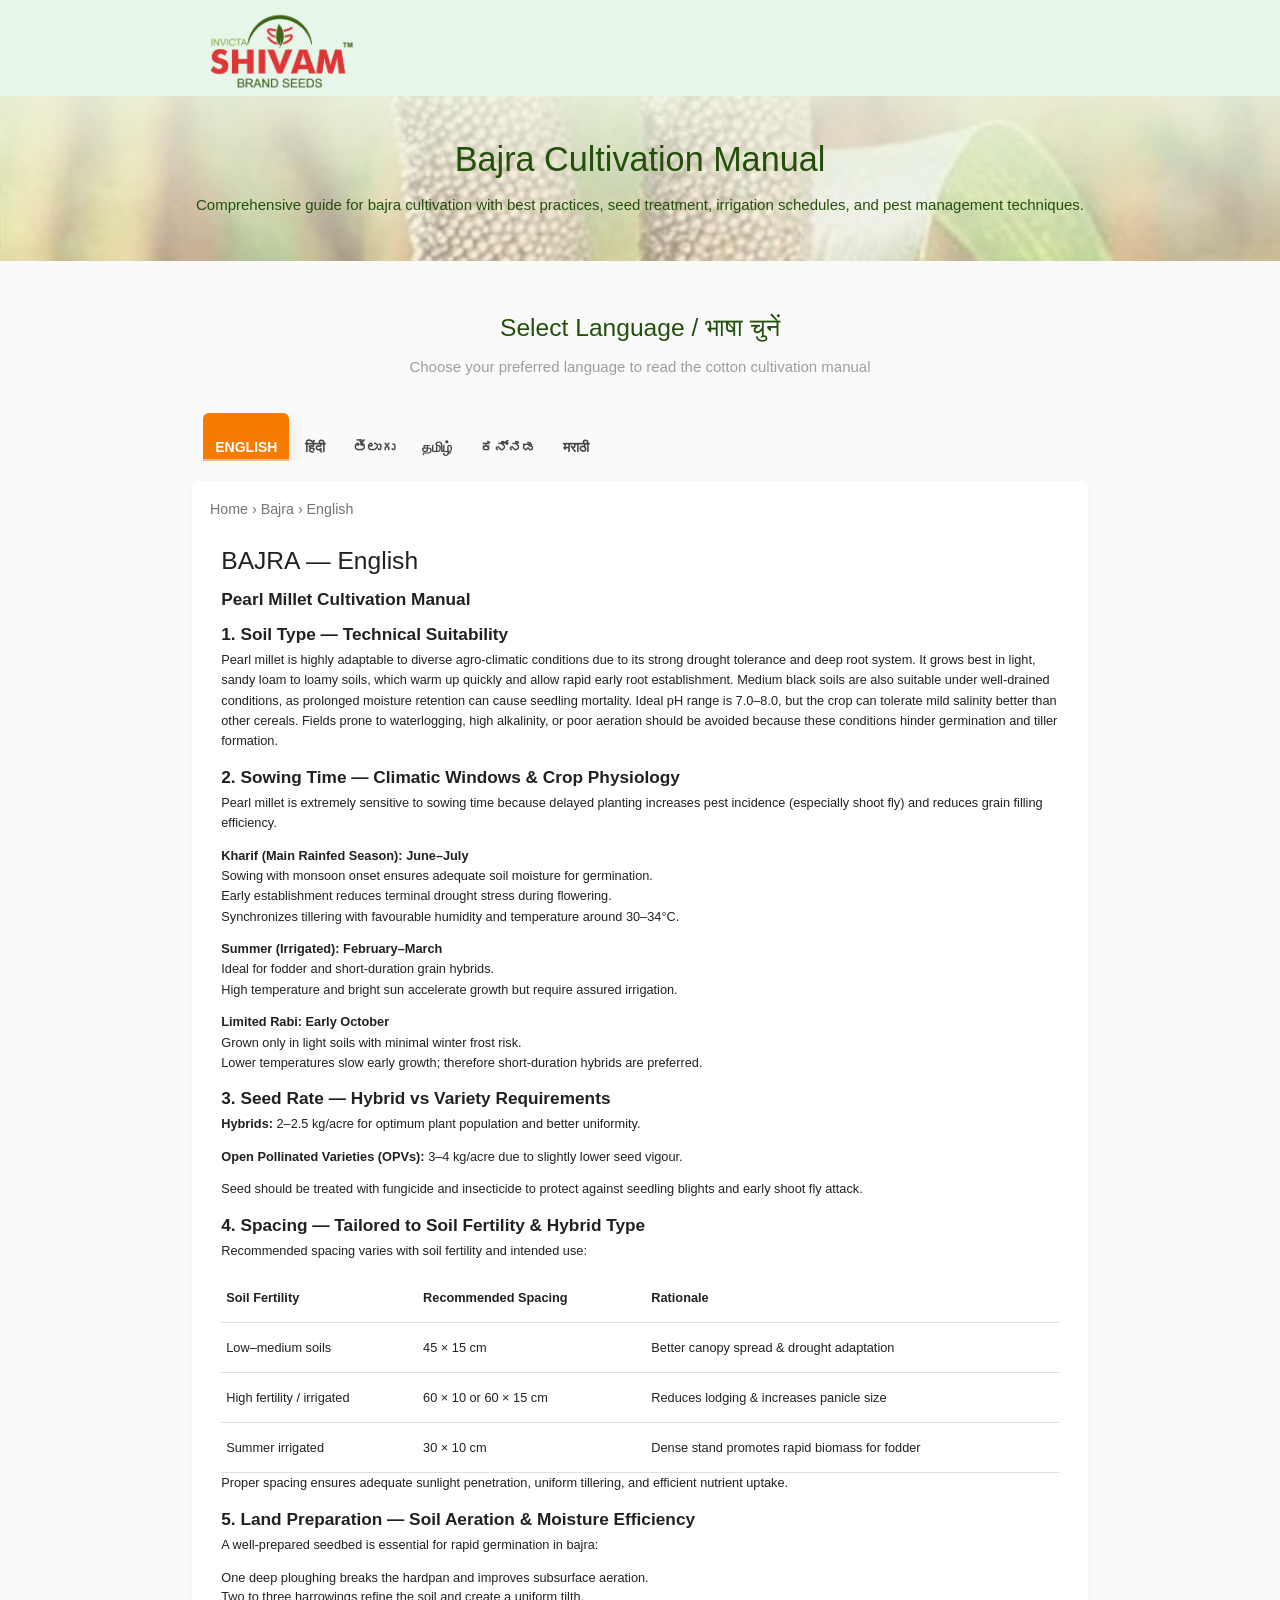
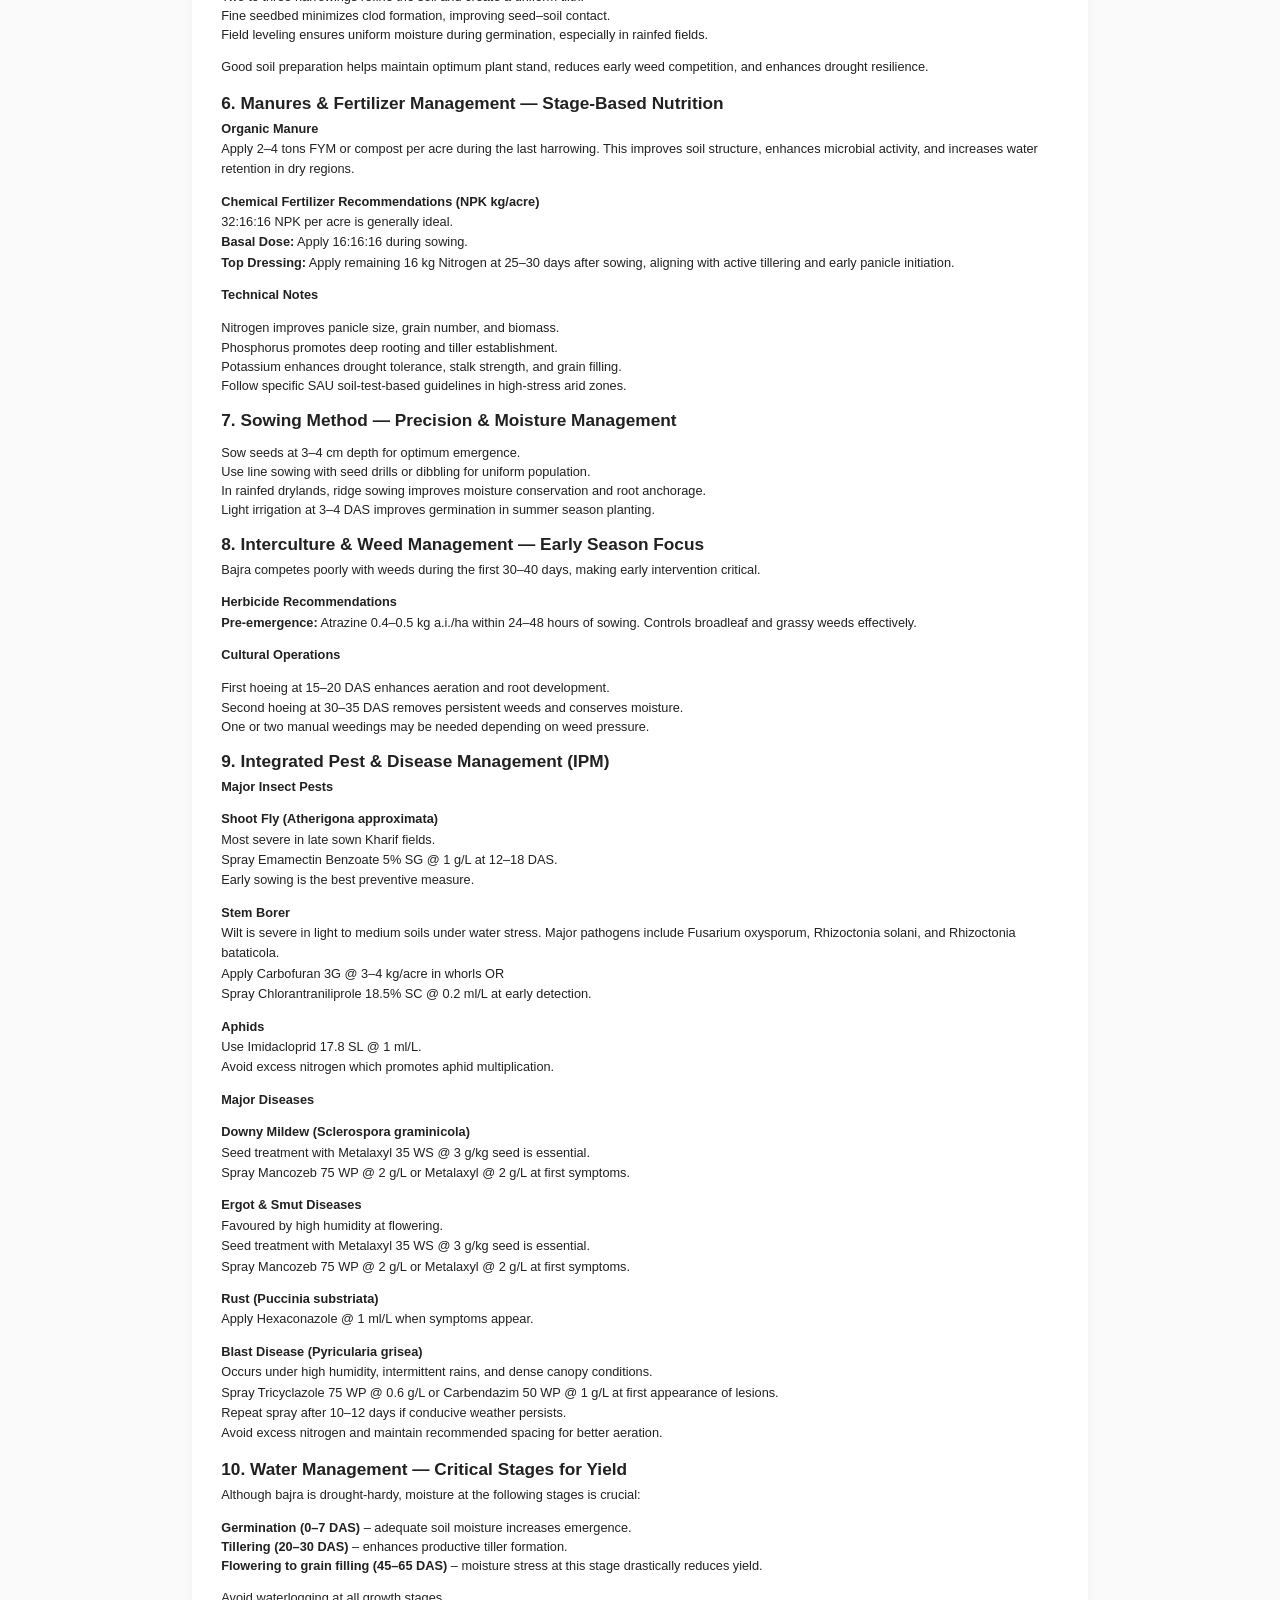
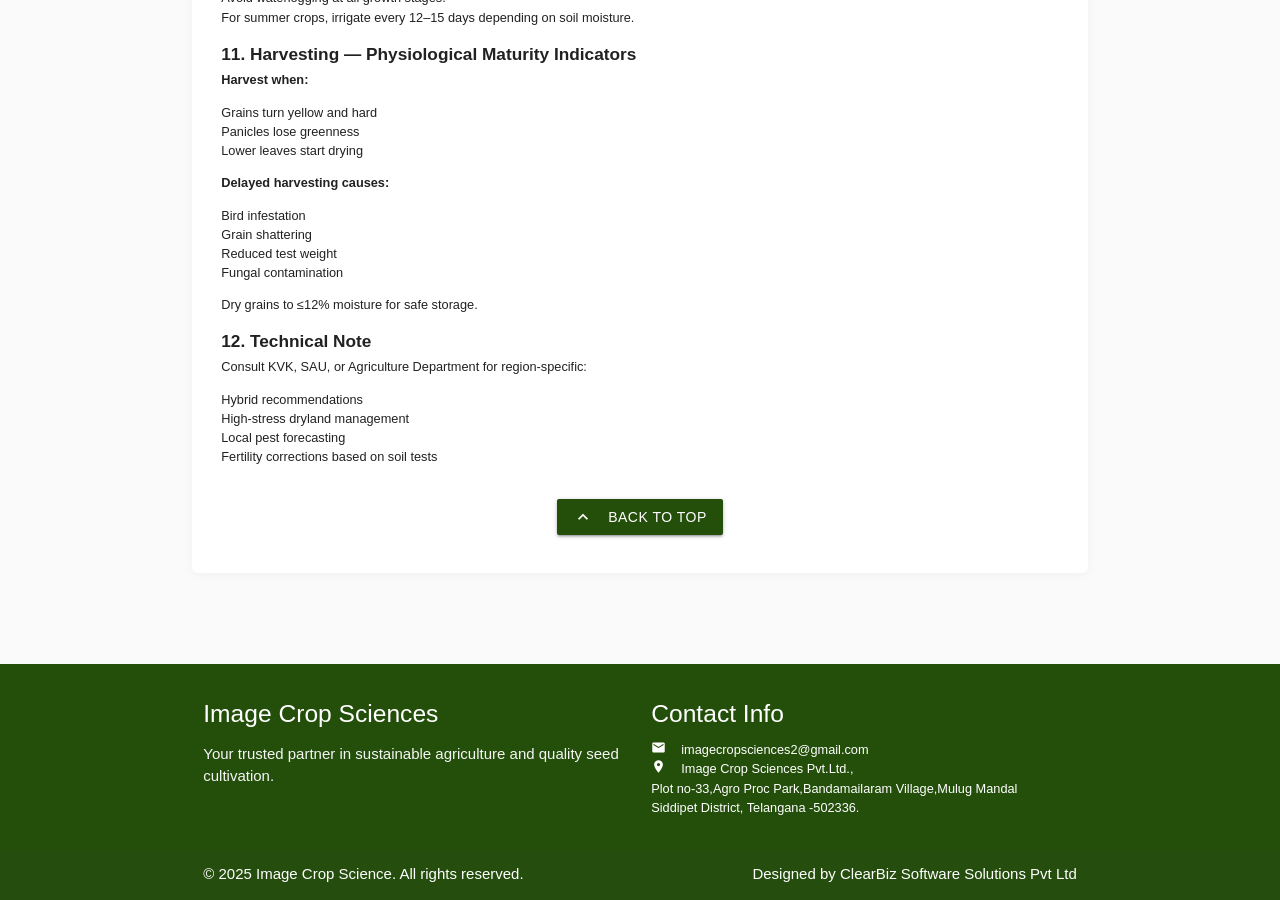
==== pop/bajra/index.html @ 0d57b001 "Initial setup" ====
<!DOCTYPE html>
<html lang="en">

<head>
    <meta charset="UTF-8">
    <meta name="viewport" content="width=device-width, initial-scale=1.0">
    <title>Bajra Cultivation Manual - Image Crop Sciences</title>

    <!-- Materialize CSS -->
    <link href="https://cdnjs.cloudflare.com/ajax/libs/materialize/1.0.0/css/materialize.min.css" rel="stylesheet">
    <link href="https://fonts.googleapis.com/icon?family=Material+Icons" rel="stylesheet">

    <!-- Custom CSS -->
    <link href="/styles.css" rel="stylesheet">
</head>

<body>
    <nav class="green lighten-5">
        <div class="nav-wrapper container">
            <a href="/pop/index.html" class="brand-logo">
                <img src="/assets/logo.png" alt="Image Crop Sciences Logo"
                    style="height: 80px; vertical-align: middle; margin-left: 8px;">
            </a>
            <a href="/#crops" class="left hide-on-med-and-up" style="line-height:80px; color:#244F0B; padding-top: 5px; padding-left: -10px;">
                <i class="material-icons left">arrow_back</i>
            </a>
        </div>
    </nav>

    <!-- Page Header - Full Width -->
    <div class="center-align"
        style="padding: 3rem 1rem; background: linear-gradient(rgba(241,248,233,0.85), rgba(241,248,233,0.5)), url('/assets/bajra.jpg'); background-position: center; background-size: cover; background-repeat: no-repeat;">
        <h4 style="margin-top: 0; margin-bottom: 0.5rem; color: #244F0B;">Bajra Cultivation Manual</h4>
        <p style="font-size: 1rem; margin-bottom: 0; color: #244F0B;">
            Comprehensive guide for bajra cultivation with best practices, seed treatment, irrigation
            schedules, and pest management techniques.
        </p>
    </div>

    <!-- Main Content -->
    <main class="container">
        <!-- Language Selection -->
        <div class="section" style="padding:0;">
            <div class="row center-align">
                <div class="col s12">
                    <h5 style="color: #244F0B;">
                        Select Language / भाषा चुनें
                    </h5>
                    <p class="grey-text">Choose your preferred language to read the cotton cultivation manual</p>
                </div>
            </div>

            <!-- Language tabs for desktop -->
            <div class="row hide-on-small-only">
                <div class="col s12">
                    <ul id="language-tabs" class="tabs">
                        <li class="tab col"><a href="#" class="lang-tab" data-lang="en">English</a></li>
                        <li class="tab col"><a href="#" class="lang-tab" data-lang="hi">हिंदी</a></li>
                        <li class="tab col"><a href="#" class="lang-tab" data-lang="te">తెలుగు</a></li>
                        <li class="tab col"><a href="#" class="lang-tab" data-lang="ta">தமிழ்</a></li>
                        <li class="tab col"><a href="#" class="lang-tab" data-lang="kn">ಕನ್ನಡ</a></li>
                        <li class="tab col"><a href="#" class="lang-tab" data-lang="mr">मराठी</a></li>
                    </ul>
                </div>
            </div>

            <!-- Language grid for mobile -->
            <div class="row hide-on-med-and-up">
                <div class="col s6">
                    <button class="btn green darken-2 lang-tab" data-lang="en">English</button>
                </div>
                <div class="col s6">
                    <button class="btn green darken-2 lang-tab" data-lang="hi">हिंदी</button>
                </div>
                <div class="col s6">
                    <button class="btn green darken-2 lang-tab" data-lang="te">తెలుగు</button>
                </div>
                <div class="col s6">
                    <button class="btn green darken-2 lang-tab" data-lang="ta">தமிழ்</button>
                </div>
                <div class="col s6">
                    <button class="btn green darken-2 lang-tab" data-lang="kn">ಕನ್ನಡ</button>
                </div>
                <div class="col s6">
                    <button class="btn green darken-2 lang-tab" data-lang="mr">मराठी</button>
                </div>
            </div>
        </div>

        <!-- Manual display area (hidden until language selected) -->
        <section id="manual-section" class="card-panel" style="display:none;">
            <!-- Breadcrumb (Home → Cotton → English) -->
            <div id="breadcrumb" class="small grey-text text-darken-1"></div>

            <div class="row">
                <div class="col s12">
                    <h5 id="manual-title">Manual</h5>
                    <div id="manual-content" class="flow-text">
                        <!-- Manual text will be injected here by JS -->
                    </div>
                </div>
            </div>

            <!-- Back to top button -->
            <div class="row center-align">
                <div class="col s12">
                    <button onclick="window.scrollTo({top: 0, behavior: 'smooth'})"
                        class="btn waves-effect waves-light" style="background-color: #244F0B;">
                        <i class="material-icons left">keyboard_arrow_up</i>
                        Back to Top
                    </button>
                </div>
            </div>
        </section>
    </main>

    <!-- Footer -->
    <footer class="page-footer darken-2" style="background-color:#244F0B;">
        <div class="container">
            <div class="row">
                <div class="col s12 m6">
                    <h5 class="white-text">Image Crop Sciences</h5>
                    <p class="grey-text text-lighten-4">
                        Your trusted partner in sustainable agriculture and quality seed cultivation.
                    </p>
                </div>
                <div class="col s12 m6">
                    <h5 class="white-text">Contact Info</h5>
                    <ul>
                        <li><i class="material-icons left tiny">email</i>imagecropsciences2@gmail.com</li>
                        <li><i class="material-icons left tiny">location_on</i>Image Crop Sciences Pvt.Ltd.,<br>
                            Plot no-33,Agro Proc Park,Bandamailaram Village,Mulug Mandal<br>
                            Siddipet District, Telangana -502336.
                        </li>
                    </ul>
                </div>
            </div>
        </div>
        <div class="footer-copyright">
            <div class="container">
                <div class="row" style="margin:0;">
                    <div class="col s12 m6">
                        <p class="white-text" style="margin:0;">© 2025 Image Crop Science. All rights reserved.</p>
                    </div>
                    <div class="col s12 m6 right-align">
                        <p class="white-text" style="margin:0;">Designed by ClearBiz Software Solutions Pvt Ltd</p>
                    </div>
                </div>
            </div>
        </div>
    </footer>

    <!-- Materialize JS -->
    <script src="https://cdnjs.cloudflare.com/ajax/libs/materialize/1.0.0/js/materialize.min.js"></script>
    <script src="/main.js"></script>
</body>

</html>
---- styles.css ----
/* css/styles.css
   Styling and small animations for the static seed manual site.
   Edit colors, spacing and typography here.
*/

/* Page layout */
html, body {
  height: 100%;
  margin: 0;
  font-family: "Roboto", "Helvetica", "Arial", sans-serif;
  -webkit-font-smoothing: antialiased;
  -moz-osx-font-smoothing: grayscale;
}

body {
  display: flex;
  flex-direction: column;
  min-height: 100vh;
  background: #fafafa;
  color: #212121;
}

/* Main content area grows to fill page, footer stays at bottom */
main {
  flex: 1 0 auto;
  padding-top: 24px;
  padding-bottom: 48px;
}

/* Fixed card dimensions for uniform appearance */
.card {
  height: 400px !important;
  display: flex;
  flex-direction: column;
}

/* Crop card image area — keep consistent height */
.crop-image {
  height: 160px;
  display: flex;
  align-items: center;
  justify-content: center;
  overflow: hidden;
  background-position: center;
  background-size: cover;
  flex-shrink: 0;
}

/* If you use SVG placeholders inside .card-image, ensure they scale */
.crop-image svg {
  width: 100%;
  height: 100%;
}

/* Fixed card content area */
.card-content {
  flex: 1;
  display: flex;
  flex-direction: column;
  padding: 16px;
  height: 180px;
  overflow: hidden;
}

/* Card title styling */
.card-title {
  font-size: 1.5rem !important;
  font-weight: 500 !important;
  margin-bottom: 8px !important;
  line-height: 1.2 !important;
}

/* Card description text */
.card-content p {
  flex: 1;
  font-size: 0.8rem;
  line-height: 1.4;
  margin-bottom: 12px;
  overflow: hidden;
  display: -webkit-box;
  -webkit-line-clamp: 3;
  line-clamp: 3;
  -webkit-box-orient: vertical;
}

/* Chip positioning */
.card-content .chip {
  margin-top: auto;
  align-self: flex-start;
}

/* Fixed card action area */
.card-action {
  height: 60px;
  display: flex;
  align-items: center;
  padding: 16px;
  flex-shrink: 0;
}

/* Language cards behave like buttons */
/* Legacy language-card styles removed (replaced by tabs) */

/* Language tabs */
#language-tabs {
  background: transparent;
  box-shadow: none;
}


/* make anchors fill the tab and center text */
#language-tabs .tab a {
  color: #444;
  font-weight: 600;
  border-radius: 6px 6px 0 0;
  padding: 10px 12px;
  display: block;
  width: 100%;
  box-sizing: border-box;
  text-align: center;
  transition: transform 160ms ease, box-shadow 160ms ease, opacity 160ms ease;
}

#language-tabs .tab a:hover {
  transform: translateY(-3px);
}

/* Distribute tabs evenly across the available width (6 tabs -> 16.6667%) */
#language-tabs .tabs .tab {
  width: calc(100% / 6) !important;
  float: left !important;
  display: block !important;
}

/* Active state styling - default active look */
#language-tabs .tab a.active {
  box-shadow: 0 6px 18px rgba(0,0,0,0.12);
  transform: translateY(0);
  color: #fff !important; /* ensure contrast when active */
}

/* Per-language active background using data-lang attribute on the <a> */
#language-tabs .tab a.active[data-lang="en"] { background-color: #f57c00; }
#language-tabs .tab a.active[data-lang="hi"] { background-color: #43a047; }
#language-tabs .tab a.active[data-lang="te"] { background-color: #0288d1; }
#language-tabs .tab a.active[data-lang="ta"] { background-color: #d32f2f; }
#language-tabs .tab a.active[data-lang="kn"] { background-color: #6a1b9a; }
#language-tabs .tab a.active[data-lang="mr"] { background-color: #00796b; }

/* Responsive: on very small screens allow horizontal scroll instead of forcing tiny tabs */
@media (max-width: 600px) {
  #language-tabs .tabs {
    overflow-x: auto;
    white-space: nowrap;
  }
  #language-tabs .tabs .tab {
    width: auto !important;
    display: inline-block !important;
    float: none !important;
  }
  #language-tabs .tab a {
    display: inline-block;
    padding: 10px 14px;
  }
}

/* Per-language colors (background on active) */
.lang-en { background-color: #244F0B; color: #fff !important; } /* green (darken-2) */
.lang-hi { background-color: #43a047; color: #fff !important; } /* green */
.lang-te { background-color: #0288d1; color: #fff !important; } /* blue */
.lang-ta { background-color: #d32f2f; color: #fff !important; } /* red */
.lang-kn { background-color: #6a1b9a; color: #fff !important; } /* purple */
.lang-mr { background-color: #00796b; color: #fff !important; } /* teal */

/* Note: active state is styled above (consolidated) */

/* We will toggle per-language classes on the active link via JS to apply background color */

/* Tabs responsiveness: allow horizontal scroll on very small screens */
#language-tabs .tabs {
  overflow-x: auto;
  white-space: nowrap;
}
#language-tabs .tab {
  display: inline-block !important;
  float: none !important;
}

/* Manual section animation: starts hidden, .show toggles fade-in */
#manual-section {
  transition: opacity 400ms ease, transform 400ms ease;
  transform: translateY(8px);
  opacity: 0;
  margin-top: 18px;
  padding: 18px;
  border-radius: 6px;
  background: #ffffff;
  box-shadow: 0 2px 10px rgba(0,0,0,0.04);
}

/* visible state */
#manual-section.show {
  opacity: 1;
  transform: translateY(0);
}

/* breadcrumb small text style */
#breadcrumb {
  margin-bottom: 10px;
  font-size: 0.95rem;
}

/* Manual content readable line spacing */
#manual-content h6 {
  margin-top: 16px;
  margin-bottom: 6px;
  font-weight: 600;
}
#manual-content p {
  margin: 0 0 12px 0;
  line-height: 1.6;
  font-size: 0.85rem;
}

/* Reduce font sizes for ul, li, and table tr elements */
ul, li {
  font-size: 0.85rem; /* Adjusted font size */
}

table tr {
  font-size: 0.85rem; /* Adjusted font size */
}

/* Responsive tweaks - mobile-first */
/* For medium screens (tablet) we rely on Materialize grid */
@media (min-width: 600px) {
  main {
    padding-top: 28px;
  }
}

/* Desktop: larger paddings */
@media (min-width: 992px) {
  main {
    padding-top: 36px;
  }
}

/* Responsive tweaks for smaller screens */
@media (max-width: 600px) {
  .hero-section h1 {
    font-size: 2rem; /* Decreased font size for mobile view */
  }
  .hero-section h5 {
    font-size: 1rem; /* Decreased font size for mobile view */
  }

  .section .card-panel {
    padding: 0.5rem !important; /* Reduce padding */
    background-size: cover !important;
  }

  .section .card-panel h4 {
    font-size: 1.5rem !important; /* Smaller font size for header */
    margin-bottom: 0.3rem !important; /* Adjust margin */
  }

  .section .card-panel p {
    font-size: 0.75rem !important; /* Smaller font size for description */
  }
}

/* Mobile-specific styles for language grid */
@media (max-width: 600px) {
  .lang-tab {
    display: block;
    width: 100%;
    margin: 8px 0;
    text-align: center;
    font-weight: bold;
    border-radius: 4px;
    padding: 10px;
    color: #fff;
    transition: background-color 0.3s ease;
  }

  .lang-tab[data-lang="en"] { background-color: #244F0B; } /* green */
  .lang-tab[data-lang="hi"] { background-color: #43a047; } /* green */
  .lang-tab[data-lang="te"] { background-color: #0288d1; } /* blue */
  .lang-tab[data-lang="ta"] { background-color: #d32f2f; } /* red */
  .lang-tab[data-lang="kn"] { background-color: #6a1b9a; } /* purple */
  .lang-tab[data-lang="mr"] { background-color: #00796b; } /* teal */

  .lang-tab:hover {
    filter: brightness(1.1);
  }
}

/* Footer style */
.page-footer {
  margin-top: 28px;
}

/* Utility */
.text-muted {
  color: #616161;
}
.small {
  font-size: 0.9rem;
}

/* Styling for hero-section h1 */
.hero-section h1 {
  font-size: 48px; /* Default font size for normal view */
}

/* Responsive styling for smaller screens */
@media (max-width: 600px) {
  .hero-section h1 {
    font-size: 30px; /* Font size for mobile view */
  }
  .container h3 {
  font-size: 1.92rem; 
}
}

/* Ensure strong tags render bold text */
strong {
  font-weight: bold;
}

/* --- End of styles.css --- */

/* Navbar sizing overrides to fit larger logo */
/* Increase default nav height (Materialize default is 64px) */
nav {
  height: 96px;
  line-height: 96px;
}
nav .nav-wrapper {
  height: 96px;
}
/* Ensure brand area and links match the new height */
nav .brand-logo {
  line-height: 96px;
}
nav ul a {
  height: 96px;
  line-height: 96px;
}
nav .sidenav-trigger {
  height: 96px;
  line-height: 96px;
}
/* Logo image can be increased; keep it inside the bar */
nav .brand-logo img {
  display: inline-block;
  max-height: 140px; /* a little less than 96px to add breathing room */
  height: auto; /* allow inline style height to work if present */
  vertical-align: middle;
}

/* Slightly reduce height on small screens for better ergonomics */
@media (max-width: 600px) {
  nav {
    height: 72px;
    line-height: 72px;
  }
  nav .nav-wrapper,
  nav .brand-logo,
  nav ul a,
  nav .sidenav-trigger {
    height: 72px;
    line-height: 72px;
  }
  nav .brand-logo img {
    max-height: 64px;
  }
}
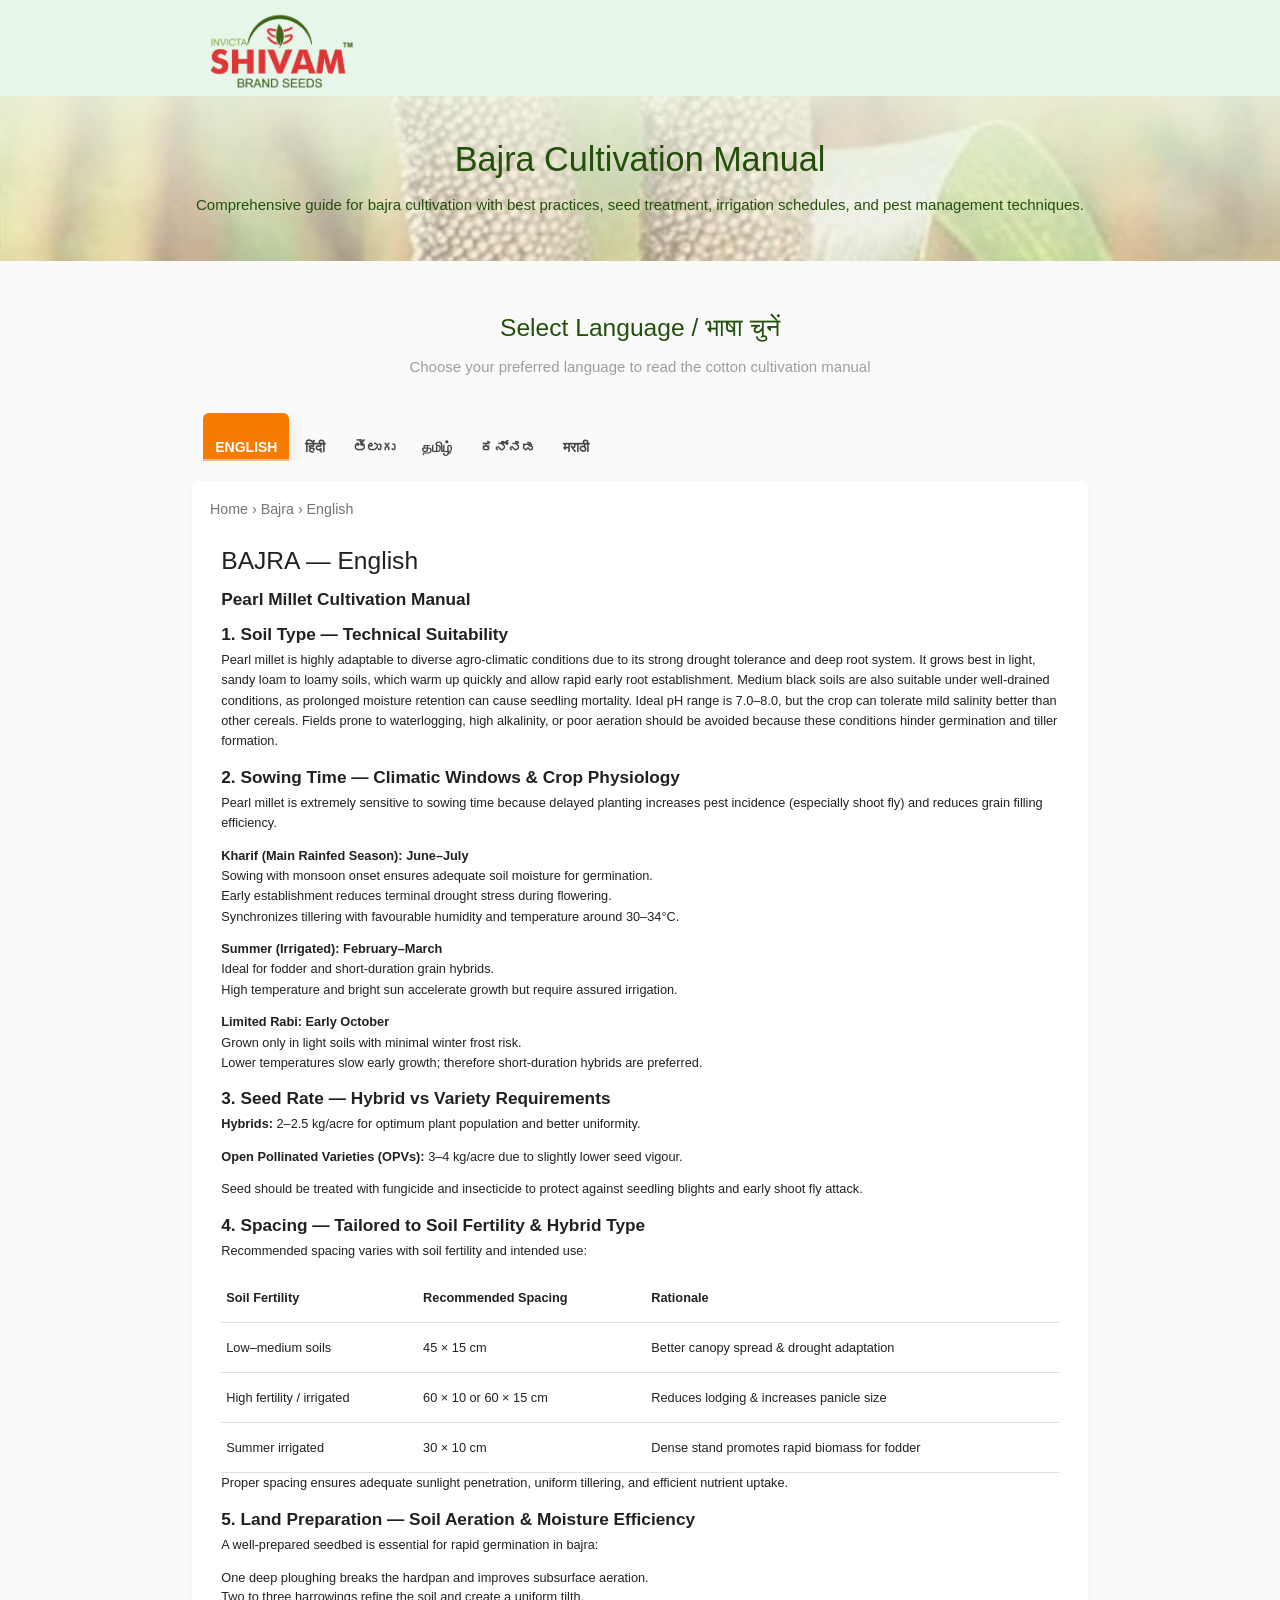
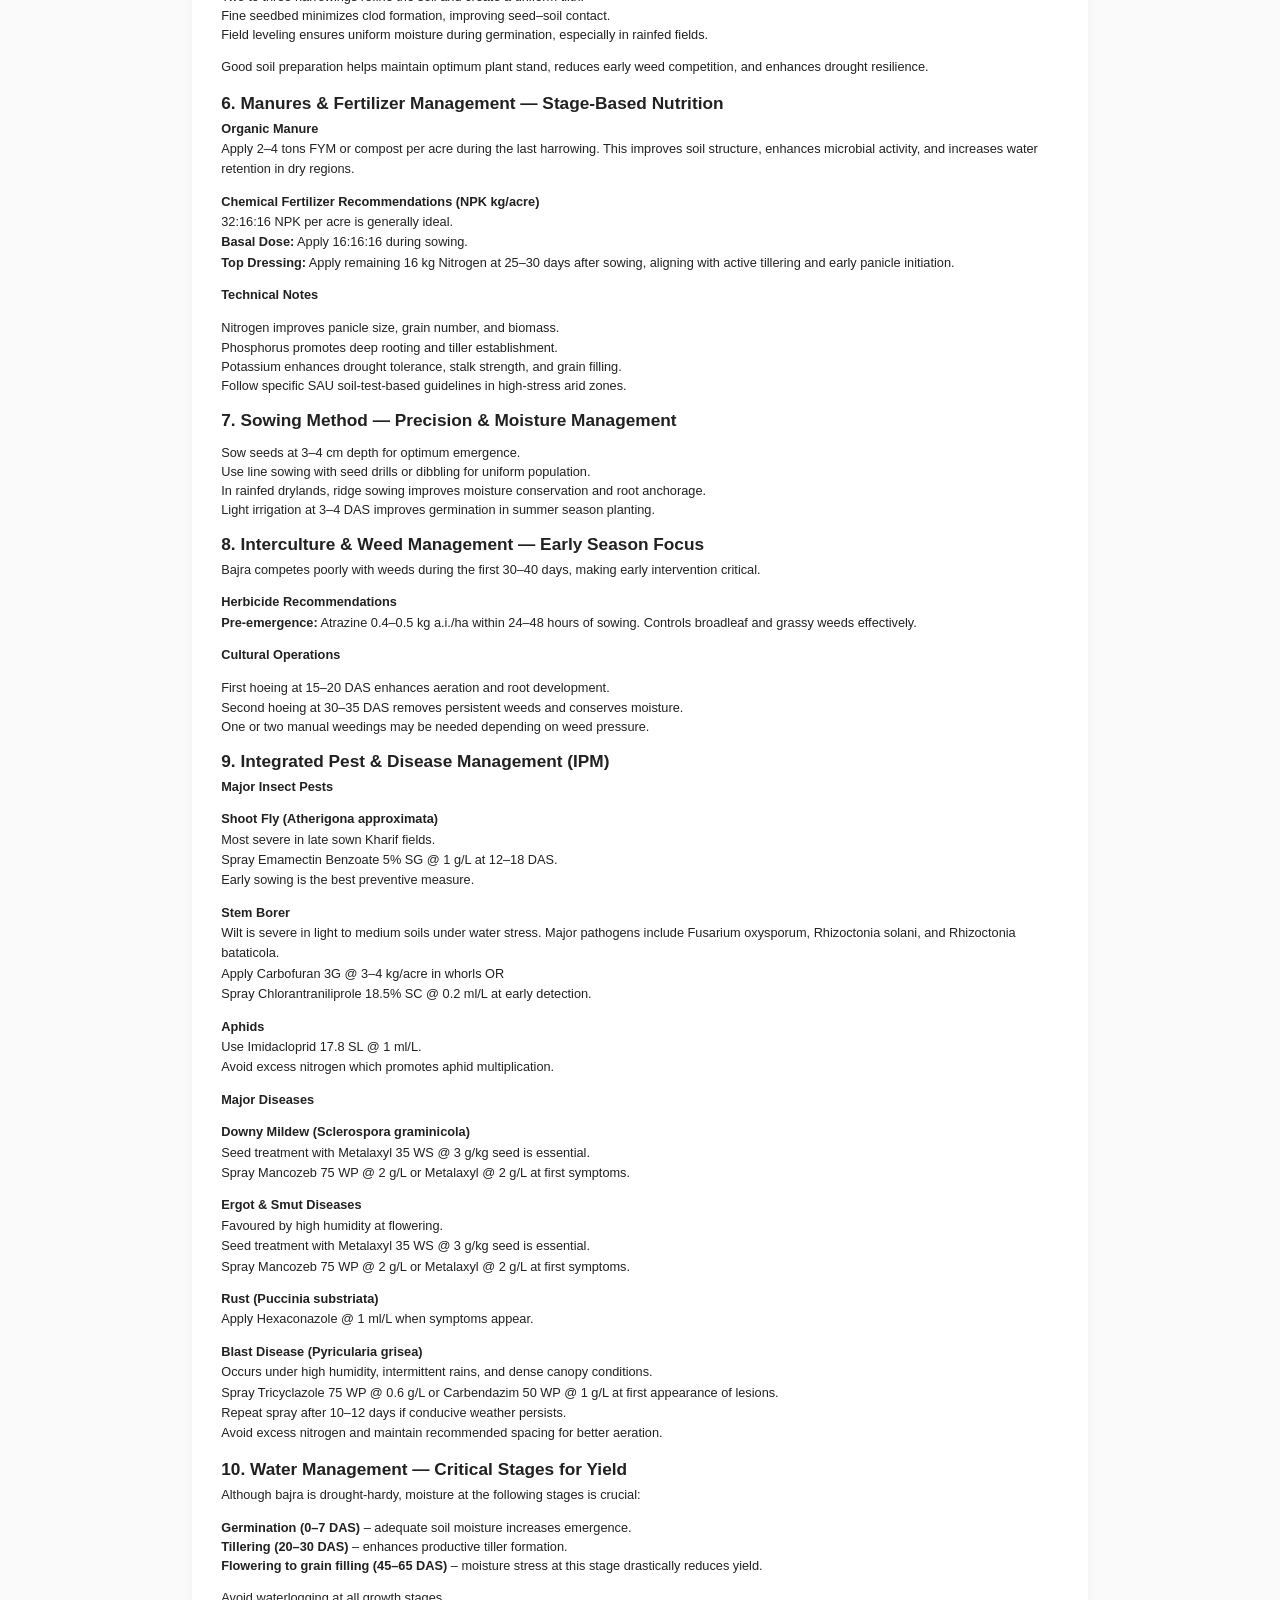
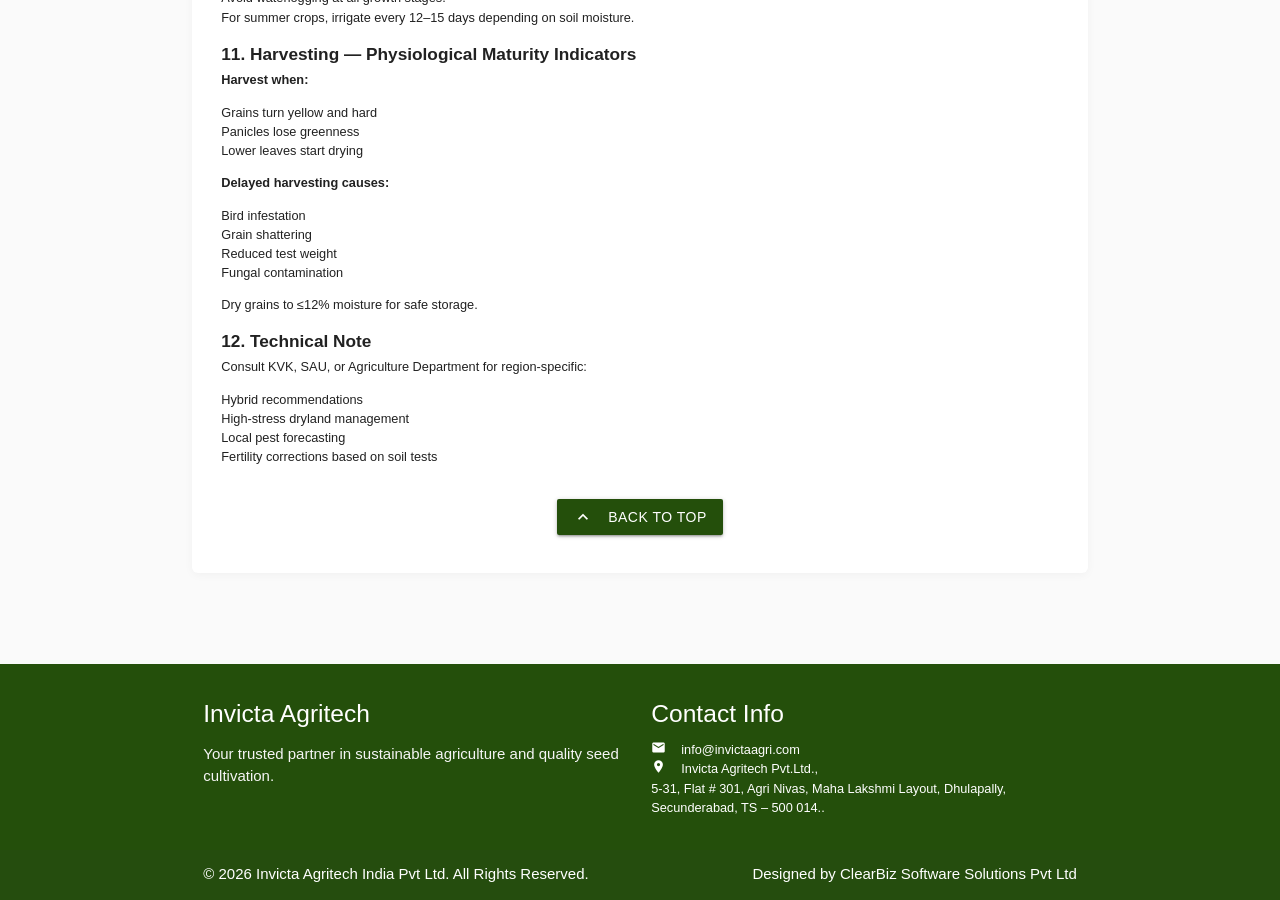
==== commit 2ba8c330: "Updated Footer" ====
--- a/pop/bajra/index.html
+++ b/pop/bajra/index.html
@@ -115,40 +115,39 @@
     </main>
 
     <!-- Footer -->
-    <footer class="page-footer darken-2" style="background-color:#244F0B;">
-        <div class="container">
-            <div class="row">
-                <div class="col s12 m6">
-                    <h5 class="white-text">Image Crop Sciences</h5>
-                    <p class="grey-text text-lighten-4">
-                        Your trusted partner in sustainable agriculture and quality seed cultivation.
-                    </p>
-                </div>
-                <div class="col s12 m6">
-                    <h5 class="white-text">Contact Info</h5>
-                    <ul>
-                        <li><i class="material-icons left tiny">email</i>imagecropsciences2@gmail.com</li>
-                        <li><i class="material-icons left tiny">location_on</i>Image Crop Sciences Pvt.Ltd.,<br>
-                            Plot no-33,Agro Proc Park,Bandamailaram Village,Mulug Mandal<br>
-                            Siddipet District, Telangana -502336.
-                        </li>
-                    </ul>
-                </div>
-            </div>
-        </div>
-        <div class="footer-copyright">
-            <div class="container">
-                <div class="row" style="margin:0;">
-                    <div class="col s12 m6">
-                        <p class="white-text" style="margin:0;">© 2025 Image Crop Science. All rights reserved.</p>
-                    </div>
-                    <div class="col s12 m6 right-align">
-                        <p class="white-text" style="margin:0;">Designed by ClearBiz Software Solutions Pvt Ltd</p>
-                    </div>
-                </div>
-            </div>
-        </div>
-    </footer>
+	<footer class="page-footer darken-2" style="background-color:#244F0B;">
+		<div class="container">
+			<div class="row">
+				<div class="col s12 m6">
+					<h5 class="white-text">Invicta Agritech</h5>
+					<p class="grey-text text-lighten-4">
+						Your trusted partner in sustainable agriculture and quality seed cultivation.
+					</p>
+				</div>
+				<div class="col s12 m6">
+					<h5 class="white-text">Contact Info</h5>
+					<ul>
+						<li><i class="material-icons left tiny">email</i>info@invictaagri.com</li>
+						<li><i class="material-icons left tiny">location_on</i>Invicta Agritech Pvt.Ltd.,<br>
+							5-31, Flat # 301, Agri Nivas, Maha Lakshmi Layout, Dhulapally,<br/> Secunderabad, TS – 500 014..
+						</li>
+					</ul>
+				</div>
+			</div>
+		</div>
+		<div class="footer-copyright">
+			<div class="container">
+				<div class="row" style="margin:0;">
+					<div class="col s12 m6">
+						<p class="white-text" style="margin:0;">© 2026 Invicta Agritech India Pvt Ltd. All Rights Reserved.</p>
+					</div>
+					<div class="col s12 m6 right-align">
+						<p class="white-text" style="margin:0;">Designed by ClearBiz Software Solutions Pvt Ltd</p>
+					</div>
+				</div>
+			</div>
+		</div>
+	</footer>
 
     <!-- Materialize JS -->
     <script src="https://cdnjs.cloudflare.com/ajax/libs/materialize/1.0.0/js/materialize.min.js"></script>
